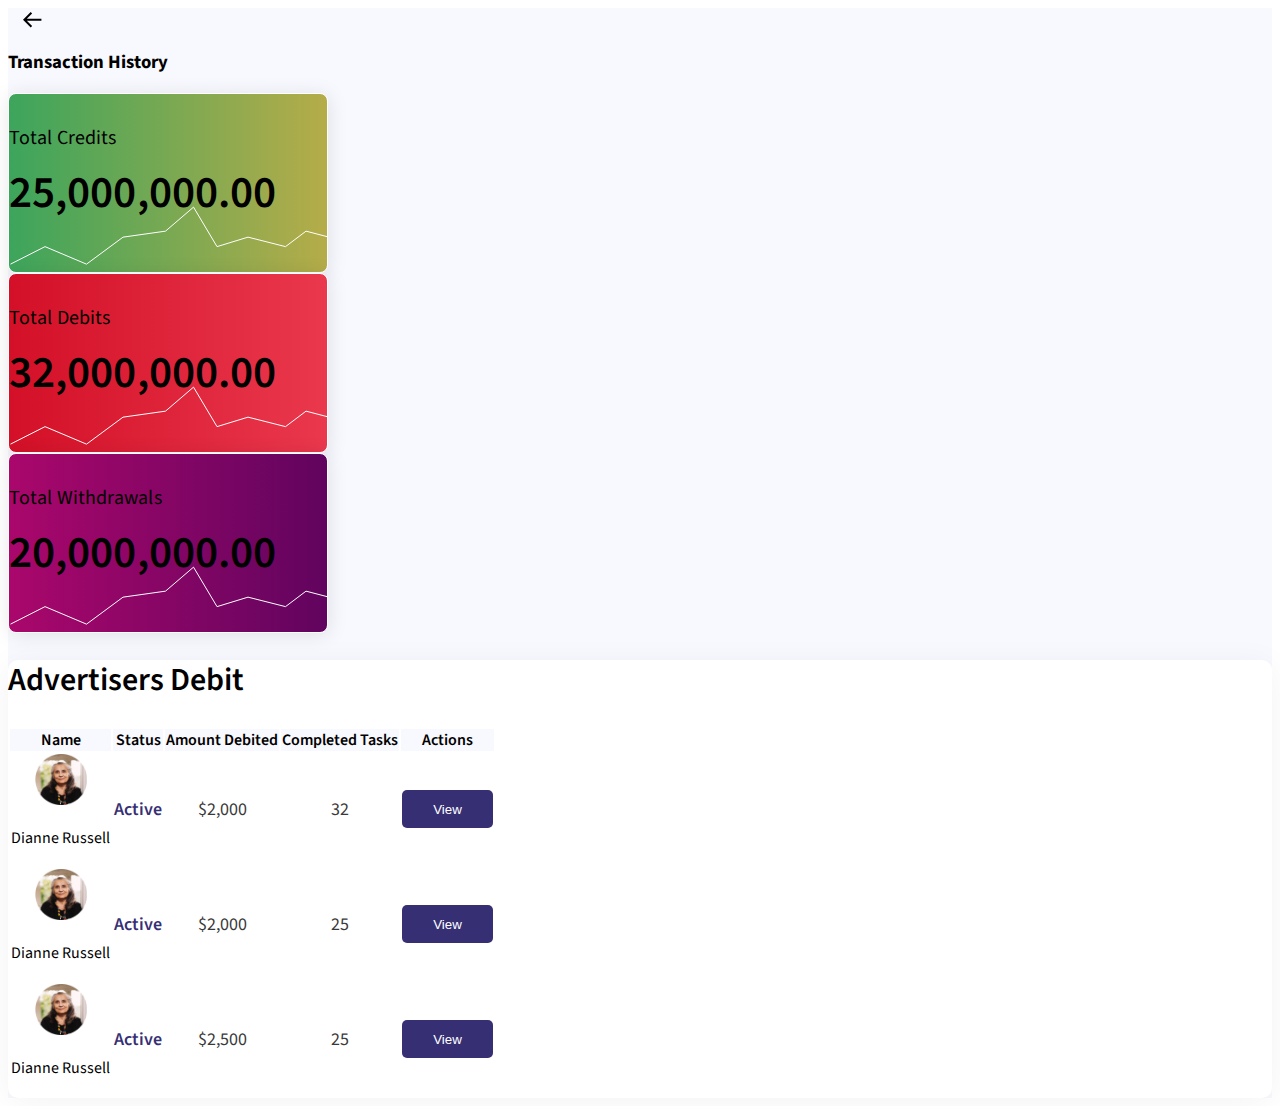
==== index.html @ 7ff09485 "initiol commit" ====
<!DOCTYPE html>
<html lang="en">
  <head>
    <title>Title</title>
    <!-- Required meta tags -->
    <meta charset="utf-8" />
    <meta
      name="viewport"
      content="width=device-width, initial-scale=1, shrink-to-fit=no"
    />

    <!-- Bootstrap CSS -->
    <!-- CSS only -->
    <link
      rel="stylesheet"
      href="https://stackpath.bootstrapcdn.com/bootstrap/4.5.1/css/bootstrap.min.css"
      integrity="sha384-VCmXjywReHh4PwowAiWNagnWcLhlEJLA5buUprzK8rxFgeH0kww/aWY76TfkUoSX"
      crossorigin="anonymous"
    />
    <link rel="stylesheet" href="./assets/css/style.css" />
  </head>
  <body>
    <main class="py-5">
      <div class="container">
        <div class="d-flex flex-row th-head">
          <button class="th-back-btn">button</button>
          <h3 class="m-0">Transaction History</h3>
        </div>
        <div class="th-cards d-flex flex-wrap justify-content-center">
          <div class="card-1 px-3 py-4 text-white m-3">
            <h5>Total Credits</h5>
            <h1 class="text-bold">25,000,000.00</h1>
          </div>
          <div class="card-2 px-3 py-4 text-white m-3">
            <h5>Total Debits</h5>
            <h1 class="text-bold">32,000,000.00</h1>
          </div>
          <div class="card-3 px-3 py-4 text-white m-3">
            <h5>Total Withdrawals</h5>
            <h1 class="text-bold">20,000,000.00</h1>
          </div>
        </div>
        <div class="whole-table">
          <div class="tab-up p-4"><h2 class="m-0">Advertisers Debit</h2></div>

          <div class="table-responsive th-table">
            <table class="table" style="white-space: nowrap;">
              <thead class="px-4">
                <tr>
                  <th>Name</th>
                  <th>Status</th>
                  <th>Amount Debited</th>
                  <th>Completed Tasks</th>
                  <th>Actions</th>
                </tr>
              </thead>
              <tbody class="px-4">
                <tr>
                  <td class="border-0">
                    <div>
                      <img
                        class="th-table-img mb-2"
                        src="./assets/images/table-img.png"
                        alt=""
                      />
                      <p class="m-0 font-weight-bold">Dianne Russell</p>
                    </div>
                  </td>
                  <td class="border-0" title="status">Active</td>
                  <td class="border-0" title="amt-debited">$2,000</td>
                  <td class="border-0" title="completed-task">32</td>
                  <td class="border-0" title="actions">
                    <button type="button">View</button>
                  </td>
                </tr>
                <tr>
                  <td>
                    <div>
                      <img
                        class="th-table-img mb-2"
                        src="./assets/images/table-img.png"
                        alt=""
                      />
                      <p class="m-0 font-weight-bold">Dianne Russell</p>
                    </div>
                  </td>
                  <td title="status">Active</td>
                  <td title="amt-debited">$2,000</td>
                  <td title="completed-task">25</td>
                  <td title="actions"><button>View</button></td>
                </tr>
                <tr>
                  <td>
                    <div>
                      <img
                        class="th-table-img mb-2"
                        src="./assets/images/table-img.png"
                        alt=""
                      />
                      <p class="m-0 font-weight-bold">Dianne Russell</p>
                    </div>
                  </td>
                  <td title="status">Active</td>
                  <td title="amt-debited">$2,500</td>
                  <td title="completed-task">25</td>
                  <td title="actions"><button>View</button></td>
                </tr>
              </tbody>
            </table>
          </div>
        </div>
      </div>
    </main>
    <!-- JS, Popper.js, and jQuery -->
    <script
      src="https://code.jquery.com/jquery-3.5.1.slim.min.js"
      integrity="sha384-DfXdz2htPH0lsSSs5nCTpuj/zy4C+OGpamoFVy38MVBnE+IbbVYUew+OrCXaRkfj"
      crossorigin="anonymous"
    ></script>
    <script
      src="https://cdn.jsdelivr.net/npm/popper.js@1.16.1/dist/umd/popper.min.js"
      integrity="sha384-9/reFTGAW83EW2RDu2S0VKaIzap3H66lZH81PoYlFhbGU+6BZp6G7niu735Sk7lN"
      crossorigin="anonymous"
    ></script>
    <script
      src="https://stackpath.bootstrapcdn.com/bootstrap/4.5.1/js/bootstrap.min.js"
      integrity="sha384-XEerZL0cuoUbHE4nZReLT7nx9gQrQreJekYhJD9WNWhH8nEW+0c5qq7aIo2Wl30J"
      crossorigin="anonymous"
    ></script>
  </body>
</html>
---- assets/css/style.css ----
@import url("https://fonts.googleapis.com/css2?family=Source+Sans+Pro:wght@400;600;700&display=swap");
main {
  background: #f8f8ff;
  font-family: "Source Sans Pro", sans-serif;
}
button.th-back-btn {
  background-repeat: no-repeat;
  background-position: center;
  background-color: transparent;
  border: none;
  color: transparent;
  outline: none !important;
  background-image: url("data:image/svg+xml,%3Csvg width='19' height='16' viewBox='0 0 19 16' fill='none' xmlns='http://www.w3.org/2000/svg'%3E%3Cpath d='M18.414 6.707H3.828L9.121 1.414L7.707 0L0 7.707L7.707 15.414L9.121 14L3.828 8.707H18.414V6.707Z' fill='black'/%3E%3C/svg%3E%0A");
}
button.th-back-btn:hover {
  transform: translateY(-2px);
}
.card-1,
.card-2,
.card-3 {
  /* background: linear-gradient(90deg, #3ca55c 0%, #b5ac49 100%); */

  /* background-image: url("data:image/svg+xml,%3Csvg width='324' height='77' viewBox='0 0 324 77' fill='none' xmlns='http://www.w3.org/2000/svg'%3E%3Cpath d='M4.48163 69.1417L39.0236 51.6399L80.5237 69.1417L117.024 42.1417L159.524 36.1417L187.524 12.14L211.024 51.64L242.024 42.1417L279.524 51.6399L300.024 36.1417L323.024 42.1417' stroke='white'/%3E%3C/svg%3E"); */
  border: 0.8px solid #ffffff;
  box-sizing: border-box;
  box-shadow: 1px 2px 20px rgba(0, 0, 0, 0.1);
  border-radius: 7.95032px;
  background-repeat: no-repeat !important;
  width: 320px;
  height: 180px;
}
.card-1 {
  background: url("/assets/images/line.svg") center bottom,
    linear-gradient(90deg, #3ca55c 0%, #b5ac49 100%);
}
.card-2 {
  background: url("/assets/images/line.svg") center bottom,
    linear-gradient(90deg, #d31027 0%, #ea384d 100%);
}
.card-3 {
  background: url("/assets/images/line.svg") center bottom,
    linear-gradient(90deg, #aa076b 0%, #61045f 100%);
}
.card-1 h5,
.card-2 h5,
.card-3 h5 {
  font-style: normal;
  font-weight: normal;
  font-size: 20px;
  line-height: 20px;
  letter-spacing: 0.1px;
}
.card-1 h1,
.card-2 h1,
.card-3 h1 {
  font-style: normal;
  margin-top: 2.2rem;
  font-weight: 600;
  font-size: 45px;
  line-height: 20px;
  letter-spacing: 0.1px;
}
th,
td {
  text-align: center;
}
.th-table table thead {
  background: #f8f8ff;
  color: #000000;
  font-style: normal;
  font-weight: 600;
  font-size: 16px;
  line-height: 20px;
}
.whole-table {
  background: #fff;
  box-shadow: 0px 4px 32px rgba(0, 0, 0, 0.05);
  border-radius: 10px;
}
.tab-up h2 {
  font-style: normal;
  font-weight: 600;
  font-size: 32px;
  line-height: 40px;
  color: #000;
}
.th-table .table thead th {
  border: none;
  font-style: normal;
  font-weight: 600;
  font-size: 16px;
  line-height: 20px;
}
.th-table-img {
  width: 52px;
  height: 51px;
}
.table td,
.table th {
  vertical-align: middle;
}
[title~="status"] {
  font-style: normal;
  font-weight: 600;
  font-size: 18px;
  line-height: 23px;
  color: #362f74;
}
[title~="actions"] button {
  width: 91px;
  height: 38px;
  left: 1193px;
  top: 668px;
  color: #fff;
  background: #362f74;
  border-radius: 5px;
  border: none;
}
[title~="actions"] button:hover {
  opacity: 0.8;
}
[title~="completed-task"],
[title~="amt-debited"] {
  font-style: normal;
  font-weight: normal;
  font-size: 18px;
  line-height: 23px;
  color: #3a3a3a;
}
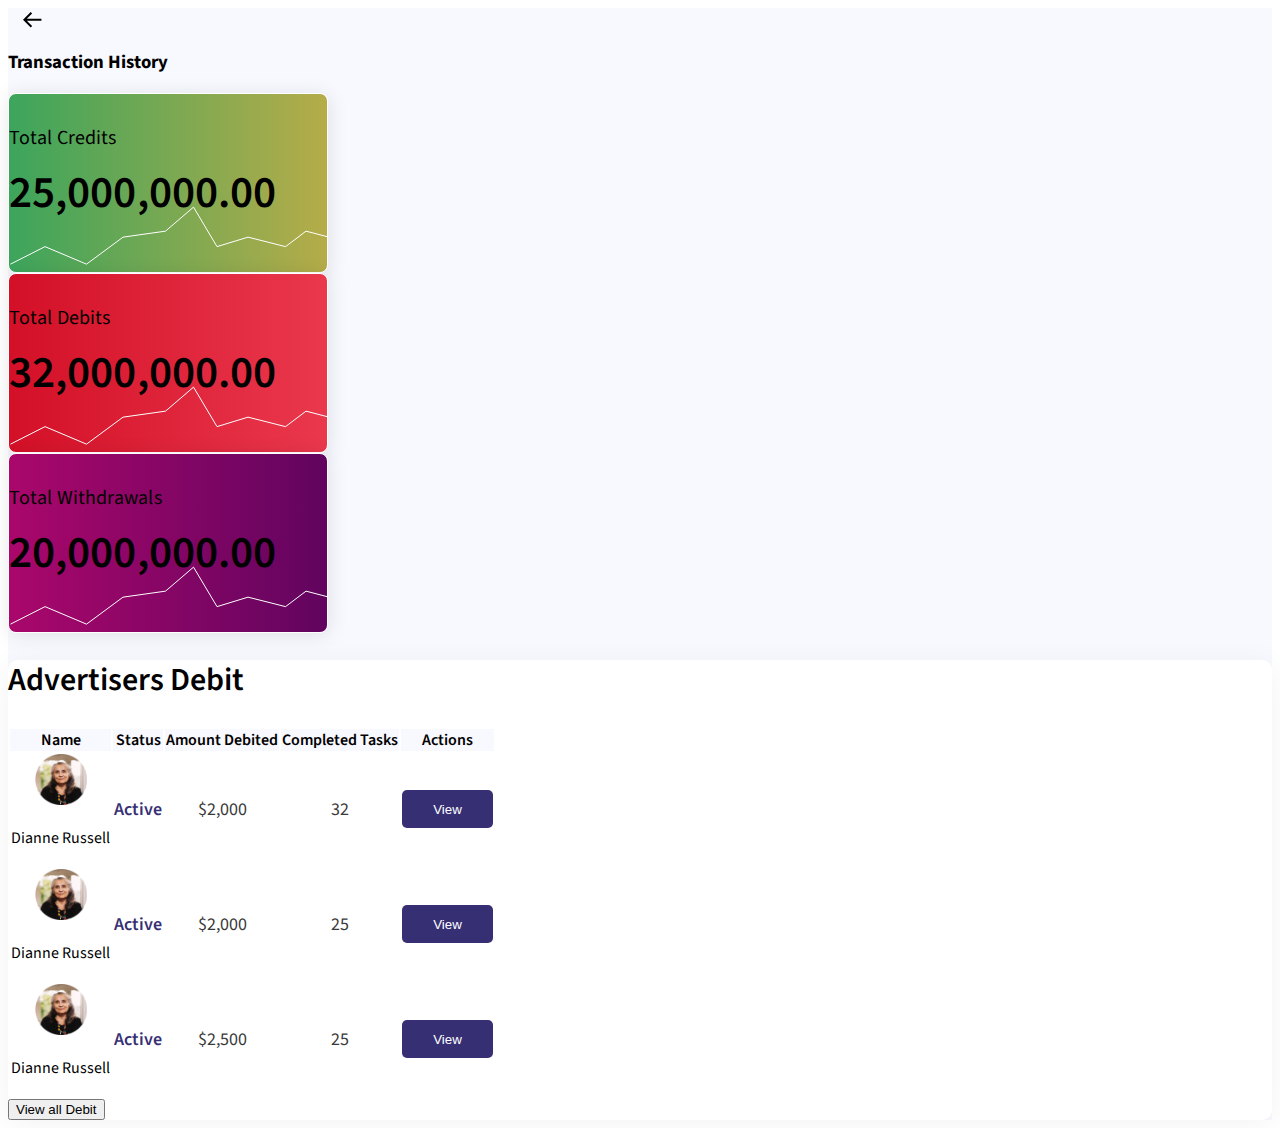
==== commit bac0e7b5: "fix cards" ====
--- a/index.html
+++ b/index.html
@@ -24,10 +24,10 @@
       <div class="container">
         <div class="d-flex flex-row th-head">
           <button class="th-back-btn">button</button>
-          <h3 class="m-0">Transaction History</h3>
+          <h3 class="m-0 pl-">Transaction History</h3>
         </div>
         <div class="th-cards d-flex flex-wrap justify-content-center">
-          <div class="card-1 px-3 py-4 text-white m-3">
+          <div class="card-1 px-3 py-4 text-white m-3 ml-xl-0">
             <h5>Total Credits</h5>
             <h1 class="text-bold">25,000,000.00</h1>
           </div>
@@ -35,7 +35,7 @@
             <h5>Total Debits</h5>
             <h1 class="text-bold">32,000,000.00</h1>
           </div>
-          <div class="card-3 px-3 py-4 text-white m-3">
+          <div class="card-3 px-3 py-4 text-white m-3 mr-xl-0">
             <h5>Total Withdrawals</h5>
             <h1 class="text-bold">20,000,000.00</h1>
           </div>
@@ -108,6 +108,11 @@
               </tbody>
             </table>
           </div>
+          <div class="tab-down p-4 text-center">
+            <button class="m-0 py-3" title="view-all-debits">
+              View all Debit
+            </button>
+          </div>
         </div>
       </div>
     </main>
